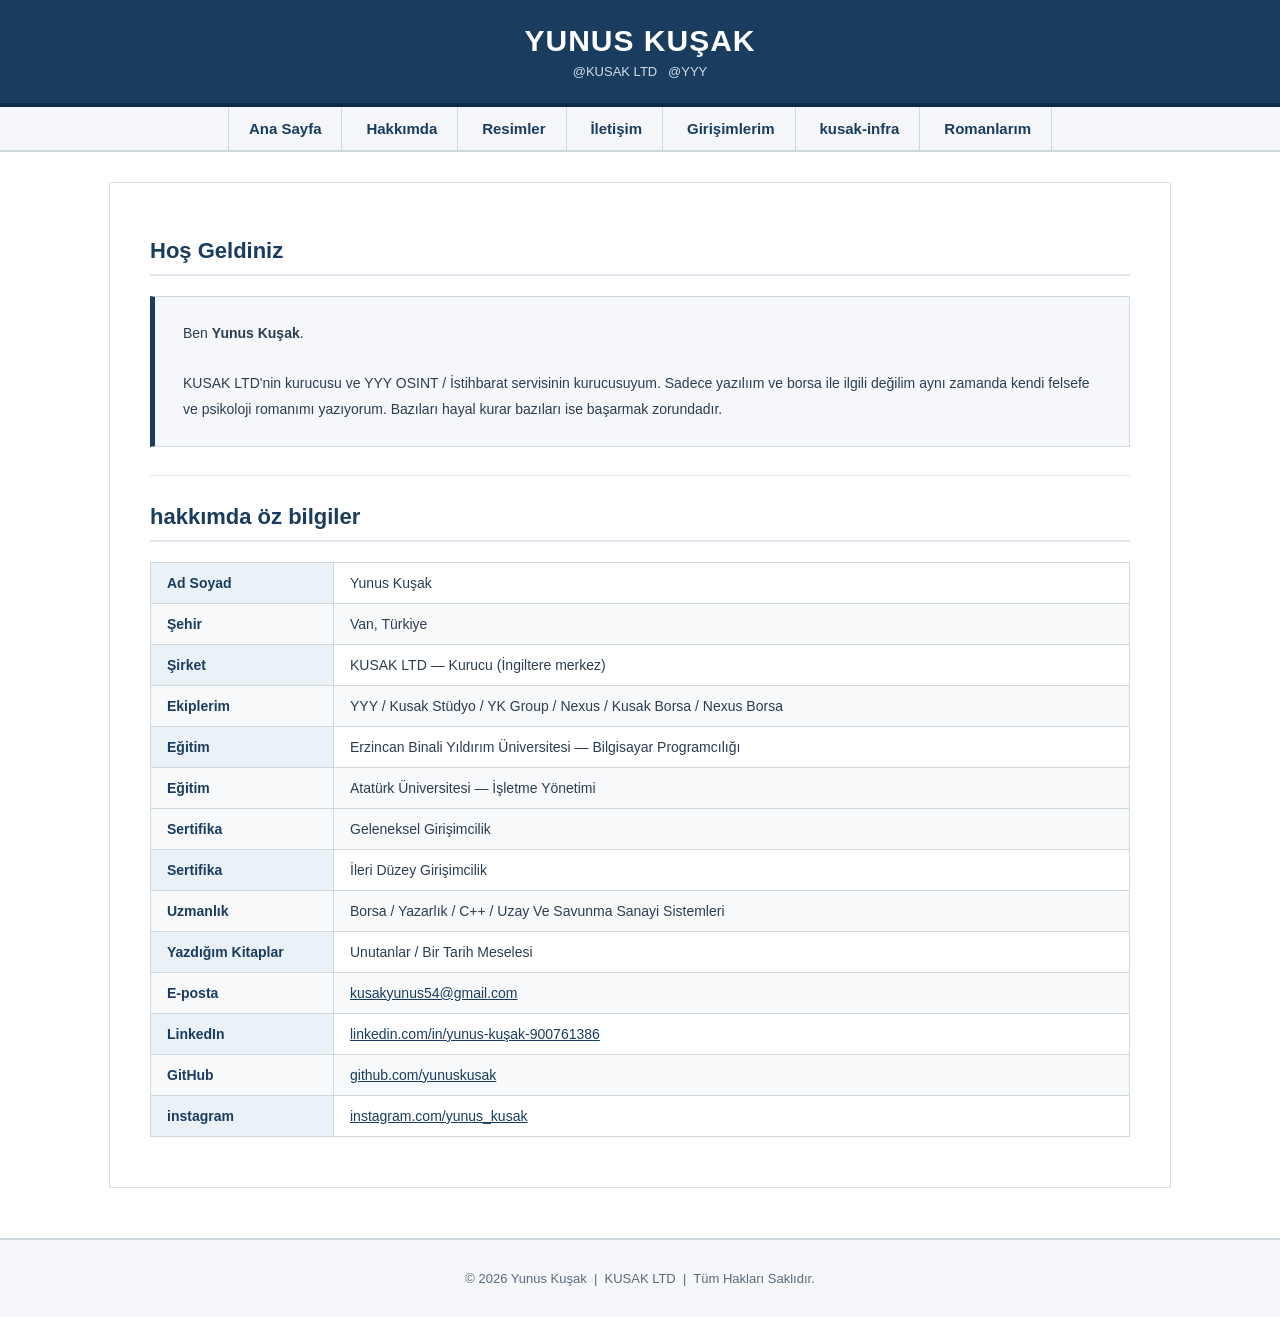
==== index.html @ d1ce20ee "Update index.html" ====
<!DOCTYPE html>
<html>
<head>
    <title>Yunus Kuşak | Ana Sayfa</title>
    <meta http-equiv="Content-Type" content="text/html; charset=utf-8">
    <link rel="stylesheet" href="style.css">
</head>
<body>

<div class="site-header">
    <h1>YUNUS KUŞAK</h1>
    <p>@KUSAK LTD &nbsp; @YYY</p>
</div>

<nav>
    <a href="index.html">Ana Sayfa</a>
    <a href="hakkimda.html">Hakkımda</a>
    <a href="resimler.html">Resimler</a>
    <a href="iletisim.html">İletişim</a>
    <a href="girisimlerim.html">Girişimlerim</a>
    <a href="kusak-infra.html">kusak-infra</a>
    <a href="romanlarim.html">Romanlarım</a>
</nav>

<div class="container">

    <h2>Hoş Geldiniz</h2>

    <div class="kart-kutu">
        <p>
            Ben <b>Yunus Kuşak</b>.<br><br>
            KUSAK LTD'nin kurucusu ve YYY OSINT / İstihbarat servisinin kurucusuyum. Sadece yazılıım ve borsa ile ilgili değilim aynı zamanda kendi felsefe ve psikoloji romanımı yazıyorum. Bazıları hayal kurar bazıları ise başarmak zorundadır. 
        </p>
    </div>

    <hr>

    <h2>hakkımda öz bilgiler</h2>

    <table class="bilgi-tablosu" cellpadding="12" cellspacing="0">
        <tr>
            <td class="bilgi-etiket">Ad Soyad</td>
            <td class="bilgi-deger">Yunus Kuşak</td>
        </tr>
        <tr>
            <td class="bilgi-etiket">Şehir</td>
            <td class="bilgi-deger">Van, Türkiye</td>
        </tr>
        <tr>
            <td class="bilgi-etiket">Şirket</td>
            <td class="bilgi-deger">KUSAK LTD — Kurucu (İngiltere merkez)</td>
        </tr>
         <tr>
    <td class="bilgi-etiket">Ekiplerim</td>
    <td class="bilgi-deger">YYY / Kusak Stüdyo / YK Group / Nexus / Kusak Borsa / Nexus Borsa</td>
        </tr>
        <tr>
            <td class="bilgi-etiket">Eğitim</td>
            <td class="bilgi-deger">Erzincan Binali Yıldırım Üniversitesi — Bilgisayar Programcılığı</td>
        </tr>
        <tr>
            <td class="bilgi-etiket">Eğitim</td>
            <td class="bilgi-deger">Atatürk Üniversitesi — İşletme Yönetimi</td>
            </tr>
        <tr>
         <tr>
            <td class="bilgi-etiket">Sertifika</td>
            <td class="bilgi-deger">Geleneksel Girişimcilik</td>
        </tr>
        <tr>
            <td class="bilgi-etiket">Sertifika</td>
            <td class="bilgi-deger">İleri Düzey Girişimcilik</td>
        </tr>
        <tr>
            <td class="bilgi-etiket">Uzmanlık</td>
            <td class="bilgi-deger">Borsa / Yazarlık / C++ / Uzay Ve Savunma Sanayi Sistemleri</td>
        </tr>
        <tr>
            <td class="bilgi-etiket">Yazdığım Kitaplar</td>
            <td class="bilgi-deger">Unutanlar / Bir Tarih Meselesi</td>
        </tr>
        <tr>
            <td class="bilgi-etiket">E‑posta</td>
            <td class="bilgi-deger"><a href="mailto:kusakyunus54@gmail.com">kusakyunus54@gmail.com</a></td>
        </tr>
        <tr>
            <td class="bilgi-etiket">LinkedIn</td>
            <td class="bilgi-deger">
                <a href="https://www.linkedin.com/in/yunus-kuşak-900761386" target="_blank">
                    linkedin.com/in/yunus-kuşak-900761386
                </a>
            </td>
        </tr>
        <tr>
            <td class="bilgi-etiket">GitHub</td>
            <td class="bilgi-deger">
                <a href="https://github.com/yunuskusak" target="_blank">github.com/yunuskusak</a>
            </td>
        </tr>
         <tr>
    <td class="bilgi-etiket">instagram</td>
    <td class="bilgi-deger">
        <a href="https://www.instagram.com/yunus_kusak" target="_blank">
            instagram.com/yunus_kusak
        </a>
    </td>
</tr>
    </table>

</div>

<footer>
    <p>
        &copy; 2026 Yunus Kuşak &nbsp;|&nbsp; KUSAK LTD &nbsp;|&nbsp; Tüm Hakları Saklıdır.
    </p>
</footer>

</body>
</html>
---- style.css ----
body {
    background-color: #ffffff;
    color: #2c3e50;
    font-family: Arial, Verdana, sans-serif;
    font-size: 14px;
    margin: 0;
    padding: 0;
}

.site-header {
    background-color: #1a3c5e;
    padding: 24px;
    text-align: center;
    border-bottom: 4px solid #0f2a44;
}

.site-header h1 {
    color: #ffffff;
    font-size: 30px;
    margin: 0 0 6px 0;
    letter-spacing: 1px;
}

.site-header p {
    color: #d0dce8;
    font-size: 13px;
    margin: 0;
}

nav {
    background-color: #f4f6f9;
    padding: 0;
    text-align: center;
    border-bottom: 2px solid #cfd8dc;
}

nav a {
    display: inline-block;
    color: #1a3c5e;
    text-decoration: none;
    padding: 13px 20px;
    font-size: 15px;
    font-weight: bold;
    border-right: 1px solid #cfd8dc;
}

nav a:first-child {
    border-left: 1px solid #cfd8dc;
}

nav a:hover {
    background-color: #1a3c5e;
    color: #ffffff;
}

.container {
    width: 980px;
    margin: 30px auto;
    padding: 30px 40px;
    background-color: #ffffff;
    border: 1px solid #dce1e8;
}

h2 {
    color: #1a3c5e;
    font-size: 22px;
    border-bottom: 2px solid #e0e6ed;
    padding-bottom: 10px;
    margin-top: 25px;
    margin-bottom: 15px;
}

h3 {
    color: #2c3e50;
    font-size: 18px;
    margin-top: 20px;
    margin-bottom: 10px;
}

hr {
    border: none;
    border-top: 1px solid #e0e6ed;
    margin: 28px 0;
}

a {
    color: #1a3c5e;
    text-decoration: underline;
}

a:hover {
    color: #c0392b;
}

ul, ol {
    line-height: 1.9;
    padding-left: 25px;
    margin: 10px 0;
}

table {
    border-collapse: collapse;
    width: 100%;
    margin: 20px 0;
    background-color: #ffffff;
    border: 1px solid #b0bec5;
}

table th {
    background-color: #1a3c5e;
    color: #ffffff;
    padding: 12px 14px;
    text-align: left;
    font-size: 14px;
    font-weight: bold;
    border: 1px solid #0f2a44;
}

table td {
    padding: 10px 14px;
    border: 1px solid #cfd8dc;
    color: #2c3e50;
    background-color: #ffffff;
    vertical-align: top;
}

table tr:nth-child(even) td {
    background-color: #f8f9fb;
}

table tr:hover td {
    background-color: #eef3f8;
}

.form-satir {
    margin-bottom: 18px;
}

.form-satir label {
    display: block;
    color: #1a3c5e;
    font-weight: bold;
    margin-bottom: 5px;
    font-size: 14px;
}

.form-satir input[type="text"],
.form-satir input[type="password"],
.form-satir input[type="email"],
.form-satir textarea {
    width: 95%;
    background-color: #ffffff;
    border: 1px solid #90a4ae;
    color: #2c3e50;
    padding: 8px 12px;
    font-family: Arial, sans-serif;
    font-size: 14px;
}

.form-satir input[type="text"]:focus,
.form-satir textarea:focus {
    border-color: #1a3c5e;
    outline: none;
    background-color: #f5faff;
}

.form-satir textarea {
    resize: vertical;
}

input[type="submit"],
input[type="reset"] {
    background-color: #1a3c5e;
    color: #ffffff;
    border: 1px solid #0f2a44;
    padding: 10px 28px;
    font-family: Arial, sans-serif;
    font-size: 14px;
    font-weight: bold;
    cursor: pointer;
    margin-right: 10px;
}

input[type="reset"] {
    background-color: #78909c;
    border: 1px solid #546e7a;
    color: #ffffff;
}

input[type="submit"]:hover {
    background-color: #0f2a44;
}

.form-satir input[type="checkbox"],
.form-satir input[type="radio"] {
    margin-right: 6px;
}

.form-satir .secenekler {
    line-height: 2;
}

.kart-kutu {
    background-color: #f5f7fa;
    border: 1px solid #cfd8dc;
    border-left: 5px solid #1a3c5e;
    padding: 24px 28px;
    margin: 20px 0;
}

.kart-kutu p {
    margin: 0;
    line-height: 1.8;
}

.resim-alan {
    background-color: #ffffff;
    border: 1px solid #cfd8dc;
    display: inline-block;
    padding: 8px;
    margin: 10px;
    text-align: center;
    vertical-align: top;
    width: 260px;
}

.resim-alan p {
    color: #555555;
    font-size: 13px;
    margin: 8px 0 0 0;
    font-weight: bold;
}

.resim-alan img {
    width: 260px;
    height: 180px;
    background-color: #eceff1;
    display: block;
    border: 1px solid #b0bec5;
}

.iframe-sarici {
    border: 1px solid #b0bec5;
    margin: 20px 0;
    background-color: #ffffff;
    padding: 6px;
}

.profil-resim {
    border: 3px solid #1a3c5e;
    padding: 3px;
    background-color: #ffffff;
}

.bilgi-tablosu {
    width: 100%;
    border: 1px solid #b0bec5;
    border-collapse: collapse;
    background-color: #ffffff;
}

.bilgi-tablosu td {
    border: 1px solid #cfd8dc;
    padding: 12px 16px;
    vertical-align: top;
}

.bilgi-etiket {
    background-color: #eaf2f8;
    width: 150px;
    color: #1a3c5e;
    font-weight: bold;
}

.bilgi-deger {
    background-color: #ffffff;
    color: #2c3e50;
}

.girisim-tablosu {
    width: 100%;
    border: 1px solid #b0bec5;
    border-collapse: collapse;
    background-color: #ffffff;
}

.girisim-tablosu th {
    background-color: #1a3c5e;
    color: #ffffff;
    padding: 12px 14px;
    text-align: left;
    font-weight: bold;
    border: 1px solid #0f2a44;
}

.girisim-tablosu td {
    border: 1px solid #cfd8dc;
    padding: 10px 14px;
    vertical-align: top;
    color: #2c3e50;
    background-color: #ffffff;
}

.girisim-tablosu tr:nth-child(even) td {
    background-color: #f8f9fb;
}

.girisim-tablosu tr:hover td {
    background-color: #eef3f8;
}

ul.gelismeler {
    list-style-type: square;
    color: #2c3e50;
    line-height: 2;
    padding-left: 25px;
    margin: 15px 0;
}

ul.gelismeler li b {
    color: #1a3c5e;
}

footer {
    background-color: #f4f6f9;
    border-top: 2px solid #cfd8dc;
    text-align: center;
    padding: 18px;
    color: #5a6a7a;
    font-size: 13px;
    margin-top: 50px;
}

footer a {
    color: #1a3c5e;
    text-decoration: none;
}

footer a:hover {
    color: #c0392b;
}
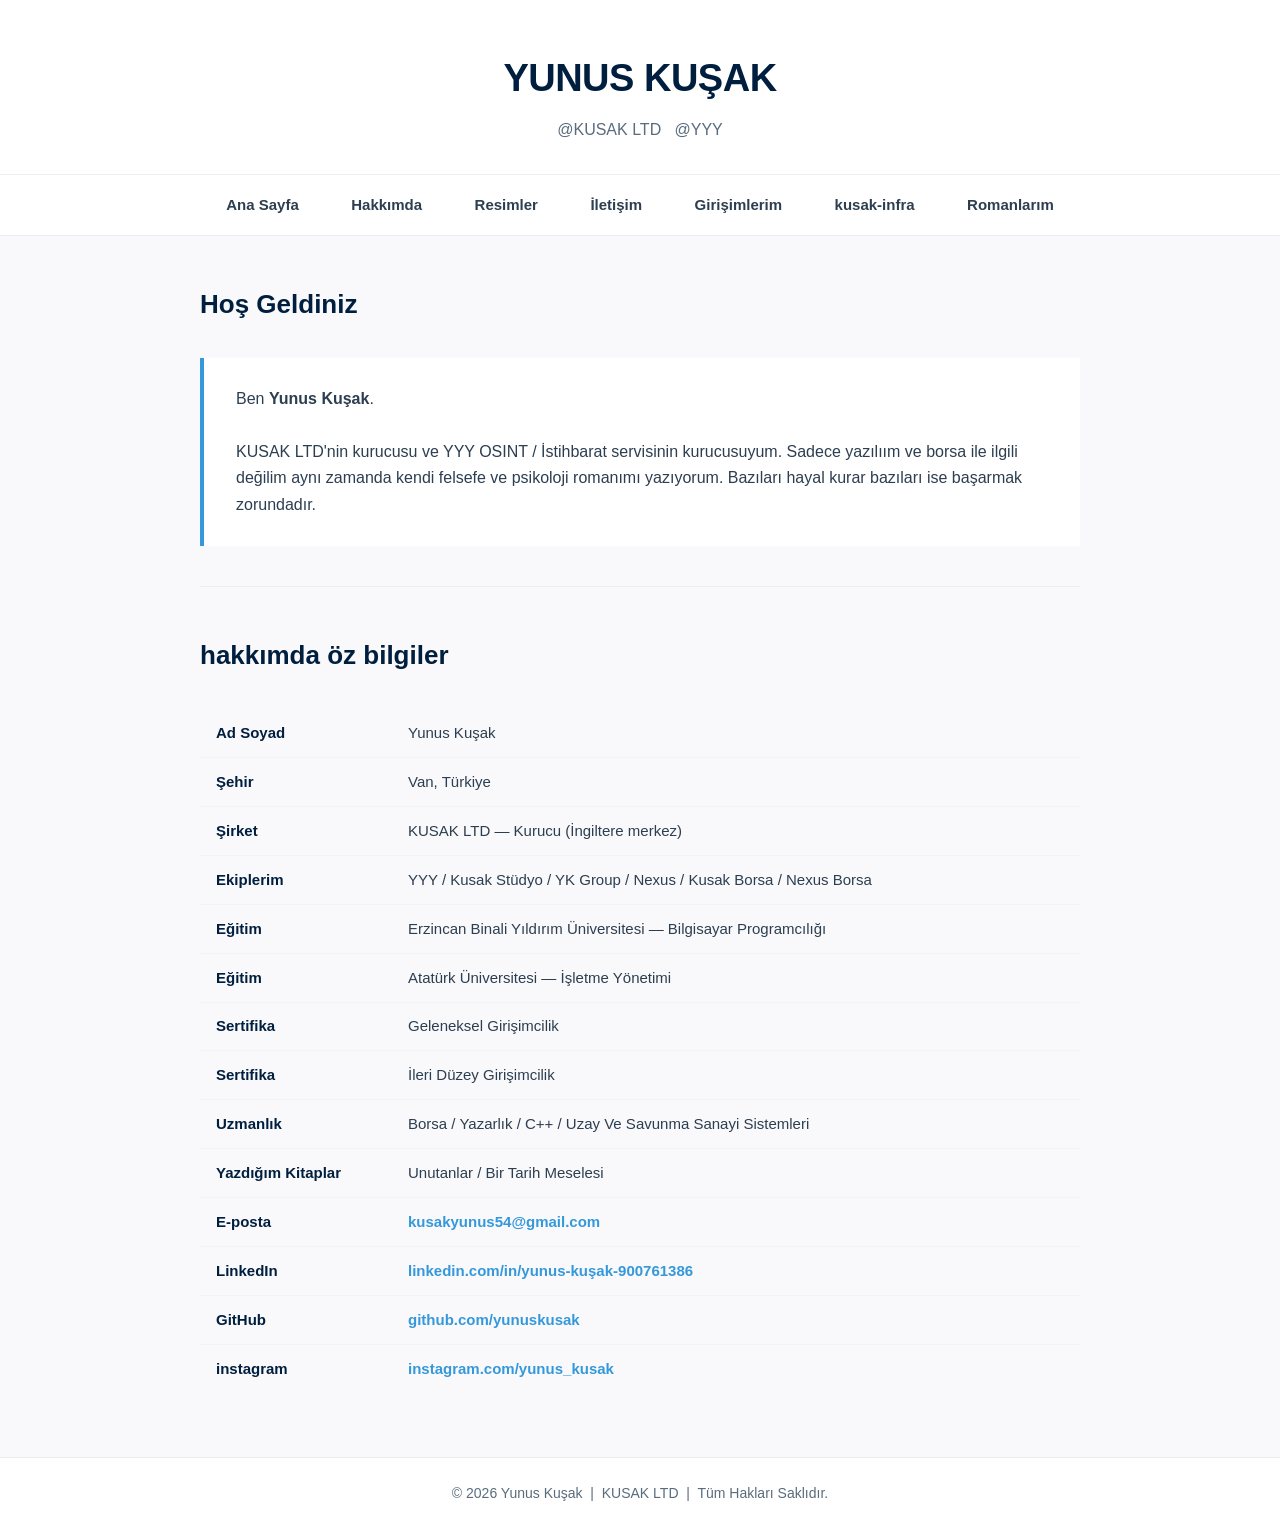
==== commit 76e85ae2: "Update index.html" ====
--- a/index.html
+++ b/index.html
@@ -4,6 +4,73 @@
     <title>Yunus Kuşak | Ana Sayfa</title>
     <meta http-equiv="Content-Type" content="text/html; charset=utf-8">
     <link rel="stylesheet" href="style.css">
+
+    <script type="application/ld+json">
+    {
+      "@context": "https://schema.org",
+      "@type": "Person",
+      "name": "Yunus Kuşak",
+      "alternateName": "Yunus Kusak",
+      "url": "https://yunuskusak.cloud",
+      "email": "kusakyunus54@gmail.com",
+      "homeLocation": {
+        "@type": "Place",
+        "name": "Van, Türkiye"
+      },
+      "jobTitle": "Kurucu",
+      "worksFor": [
+        {
+          "@type": "Organization",
+          "name": "KUSAK LTD"
+        },
+        {
+          "@type": "Organization",
+          "name": "YYY"
+        },
+        {
+          "@type": "Organization",
+          "name": "Kusak Stüdyo"
+        },
+        {
+          "@type": "Organization",
+          "name": "YK Group"
+        },
+        {
+          "@type": "Organization",
+          "name": "Nexus"
+        },
+        {
+          "@type": "Organization",
+          "name": "Kusak Borsa"
+        },
+        {
+          "@type": "Organization",
+          "name": "Nexus Borsa"
+        }
+      ],
+      "alumniOf": [
+        {
+          "@type": "EducationalOrganization",
+          "name": "Erzincan Binali Yıldırım Üniversitesi"
+        },
+        {
+          "@type": "EducationalOrganization",
+          "name": "Atatürk Üniversitesi"
+        }
+      ],
+      "knowsAbout": [
+        "Borsa",
+        "Yazarlık",
+        "C++",
+        "Uzay Ve Savunma Sanayi Sistemleri"
+      ],
+      "sameAs": [
+        "https://www.linkedin.com/in/yunus-kuşak-900761386",
+        "https://github.com/yunuskusak",
+        "https://www.instagram.com/yunus_kusak"
+      ]
+    }
+    </script>
 </head>
 <body>
 
--- a/style.css
+++ b/style.css
@@ -1,341 +1,337 @@
+
+
+* {
+  margin: 0;
+  padding: 0;
+}
+
 body {
-    background-color: #ffffff;
-    color: #2c3e50;
-    font-family: Arial, Verdana, sans-serif;
-    font-size: 14px;
-    margin: 0;
-    padding: 0;
+  background-color: #F9F9FB;
+  color: #2C3E50;
+  font-family: 'Inter', 'Segoe UI', 'Roboto', Arial, Verdana, sans-serif;
+  font-size: 16px;
+  line-height: 1.6;
 }
 
 .site-header {
-    background-color: #1a3c5e;
-    padding: 24px;
-    text-align: center;
-    border-bottom: 4px solid #0f2a44;
+  background-color: #FFFFFF;
+  padding: 48px 24px 32px 24px;
+  text-align: center;
+  border-bottom: 1px solid #EAEDF2;
 }
 
 .site-header h1 {
-    color: #ffffff;
-    font-size: 30px;
-    margin: 0 0 6px 0;
-    letter-spacing: 1px;
+  color: #001F3F;
+  font-size: 38px;
+  font-weight: bold;
+  letter-spacing: -0.5px;
+  margin-bottom: 8px;
 }
 
 .site-header p {
-    color: #d0dce8;
-    font-size: 13px;
-    margin: 0;
+  color: #5A6C7D;
+  font-size: 16px;
 }
 
 nav {
-    background-color: #f4f6f9;
-    padding: 0;
-    text-align: center;
-    border-bottom: 2px solid #cfd8dc;
+  background-color: #FFFFFF;
+  padding: 0;
+  text-align: center;
+  border-bottom: 1px solid #EAEDF2;
 }
 
 nav a {
-    display: inline-block;
-    color: #1a3c5e;
-    text-decoration: none;
-    padding: 13px 20px;
-    font-size: 15px;
-    font-weight: bold;
-    border-right: 1px solid #cfd8dc;
-}
-
-nav a:first-child {
-    border-left: 1px solid #cfd8dc;
+  display: inline-block;
+  color: #2C3E50;
+  text-decoration: none;
+  padding: 18px 24px;
+  font-size: 15px;
+  font-weight: bold;
 }
 
 nav a:hover {
-    background-color: #1a3c5e;
-    color: #ffffff;
+  color: #3498DB;
+  background-color: #F0F4F8;
 }
 
 .container {
-    width: 980px;
-    margin: 30px auto;
-    padding: 30px 40px;
-    background-color: #ffffff;
-    border: 1px solid #dce1e8;
+  width: 880px;
+  margin: 48px auto;
+  padding: 0 24px;
 }
 
 h2 {
-    color: #1a3c5e;
-    font-size: 22px;
-    border-bottom: 2px solid #e0e6ed;
-    padding-bottom: 10px;
-    margin-top: 25px;
-    margin-bottom: 15px;
+  color: #001F3F;
+  font-size: 26px;
+  font-weight: bold;
+  margin-top: 48px;
+  margin-bottom: 20px;
 }
 
 h3 {
-    color: #2c3e50;
-    font-size: 18px;
-    margin-top: 20px;
-    margin-bottom: 10px;
+  color: #2C3E50;
+  font-size: 19px;
+  font-weight: bold;
+  margin-top: 32px;
+  margin-bottom: 12px;
 }
 
 hr {
-    border: none;
-    border-top: 1px solid #e0e6ed;
-    margin: 28px 0;
+  border: none;
+  border-top: 1px solid #EAEDF2;
+  margin: 40px 0;
 }
 
 a {
-    color: #1a3c5e;
-    text-decoration: underline;
+  color: #3498DB;
+  text-decoration: none;
+  font-weight: bold;
 }
 
 a:hover {
-    color: #c0392b;
+  color: #001F3F;
+  text-decoration: underline;
 }
 
 ul, ol {
-    line-height: 1.9;
-    padding-left: 25px;
-    margin: 10px 0;
+  padding-left: 24px;
+  margin: 16px 0;
+  line-height: 1.7;
+  color: #2C3E50;
 }
 
 table {
-    border-collapse: collapse;
-    width: 100%;
-    margin: 20px 0;
-    background-color: #ffffff;
-    border: 1px solid #b0bec5;
-}
-
-table th {
-    background-color: #1a3c5e;
-    color: #ffffff;
-    padding: 12px 14px;
-    text-align: left;
-    font-size: 14px;
-    font-weight: bold;
-    border: 1px solid #0f2a44;
-}
-
-table td {
-    padding: 10px 14px;
-    border: 1px solid #cfd8dc;
-    color: #2c3e50;
-    background-color: #ffffff;
-    vertical-align: top;
-}
-
-table tr:nth-child(even) td {
-    background-color: #f8f9fb;
-}
-
-table tr:hover td {
-    background-color: #eef3f8;
+  border-collapse: collapse;
+  width: 100%;
+  margin: 32px 0;
+  background-color: transparent;
+  border: 1px solid #E1E6EC;
+}
+
+th {
+  background-color: #F0F4F8;
+  color: #001F3F;
+  padding: 14px 16px;
+  text-align: left;
+  font-weight: bold;
+  font-size: 14px;
+  letter-spacing: 0.3px;
+  border-bottom: 1px solid #E1E6EC;
+}
+
+td {
+  padding: 12px 16px;
+  border-bottom: 1px solid #F1F3F6;
+  color: #2C3E50;
+  background-color: #FFFFFF;
+  vertical-align: middle;
+  font-size: 15px;
+}
+
+tr:last-child td {
+  border-bottom: none;
+}
+
+tr:hover td {
+  background-color: #F9FBFD;
+}
+
+.kart-kutu {
+  background-color: #FFFFFF;
+  border: none;
+  border-left: 4px solid #3498DB;
+  padding: 28px 32px;
+  margin: 32px 0;
+}
+
+.kart-kutu p {
+  margin-bottom: 12px;
+  color: #2C3E50;
+  line-height: 1.65;
+}
+
+.kart-kutu p:last-child {
+  margin-bottom: 0;
 }
 
 .form-satir {
-    margin-bottom: 18px;
-}
-
-.form-satir label {
-    display: block;
-    color: #1a3c5e;
-    font-weight: bold;
-    margin-bottom: 5px;
-    font-size: 14px;
-}
-
-.form-satir input[type="text"],
-.form-satir input[type="password"],
-.form-satir input[type="email"],
-.form-satir textarea {
-    width: 95%;
-    background-color: #ffffff;
-    border: 1px solid #90a4ae;
-    color: #2c3e50;
-    padding: 8px 12px;
-    font-family: Arial, sans-serif;
-    font-size: 14px;
-}
-
-.form-satir input[type="text"]:focus,
-.form-satir textarea:focus {
-    border-color: #1a3c5e;
-    outline: none;
-    background-color: #f5faff;
-}
-
-.form-satir textarea {
-    resize: vertical;
+  margin-bottom: 28px;
+}
+
+label {
+  display: block;
+  color: #001F3F;
+  font-weight: bold;
+  font-size: 15px;
+  margin-bottom: 8px;
+}
+
+input[type="text"],
+input[type="password"],
+input[type="email"],
+textarea {
+  width: 100%;
+  max-width: 600px;
+  background-color: #FFFFFF;
+  border: 1px solid #DDE1E7;
+  color: #2C3E50;
+  padding: 12px 16px;
+  font-family: inherit;
+  font-size: 16px;
+}
+
+input:focus,
+textarea:focus {
+  border-color: #3498DB;
+  outline: none;
+  background-color: #F5FAFF;
+}
+
+textarea {
+  vertical-align: top;
 }
 
 input[type="submit"],
 input[type="reset"] {
-    background-color: #1a3c5e;
-    color: #ffffff;
-    border: 1px solid #0f2a44;
-    padding: 10px 28px;
-    font-family: Arial, sans-serif;
-    font-size: 14px;
-    font-weight: bold;
-    cursor: pointer;
-    margin-right: 10px;
+  background-color: #3498DB;
+  color: #FFFFFF;
+  border: none;
+  padding: 12px 32px;
+  font-family: inherit;
+  font-size: 16px;
+  font-weight: bold;
+  margin-right: 12px;
 }
 
 input[type="reset"] {
-    background-color: #78909c;
-    border: 1px solid #546e7a;
-    color: #ffffff;
+  background-color: #E1E6EC;
+  color: #2C3E50;
 }
 
 input[type="submit"]:hover {
-    background-color: #0f2a44;
-}
-
-.form-satir input[type="checkbox"],
-.form-satir input[type="radio"] {
-    margin-right: 6px;
-}
-
-.form-satir .secenekler {
-    line-height: 2;
-}
-
-.kart-kutu {
-    background-color: #f5f7fa;
-    border: 1px solid #cfd8dc;
-    border-left: 5px solid #1a3c5e;
-    padding: 24px 28px;
-    margin: 20px 0;
-}
-
-.kart-kutu p {
-    margin: 0;
-    line-height: 1.8;
+  background-color: #001F3F;
+}
+
+input[type="reset"]:hover {
+  background-color: #CFD6DF;
+}
+
+input[type="checkbox"],
+input[type="radio"] {
+  margin-right: 8px;
+}
+
+.secenekler {
+  line-height: 2;
 }
 
 .resim-alan {
-    background-color: #ffffff;
-    border: 1px solid #cfd8dc;
-    display: inline-block;
-    padding: 8px;
-    margin: 10px;
-    text-align: center;
-    vertical-align: top;
-    width: 260px;
+  background-color: #FFFFFF;
+  border: 1px solid #EAEDF2;
+  display: inline-block;
+  padding: 12px;
+  margin: 12px;
+  text-align: center;
+  vertical-align: top;
+  width: 240px;
 }
 
 .resim-alan p {
-    color: #555555;
-    font-size: 13px;
-    margin: 8px 0 0 0;
-    font-weight: bold;
+  color: #2C3E50;
+  font-size: 14px;
+  font-weight: bold;
+  margin: 10px 0 0 0;
 }
 
 .resim-alan img {
-    width: 260px;
-    height: 180px;
-    background-color: #eceff1;
-    display: block;
-    border: 1px solid #b0bec5;
-}
-
-.iframe-sarici {
-    border: 1px solid #b0bec5;
-    margin: 20px 0;
-    background-color: #ffffff;
-    padding: 6px;
+  width: 100%;
+  height: auto;
+  background-color: #F0F4F8;
+  display: block;
+  border: 1px solid #EAEDF2;
 }
 
 .profil-resim {
-    border: 3px solid #1a3c5e;
-    padding: 3px;
-    background-color: #ffffff;
-}
-
-.bilgi-tablosu {
-    width: 100%;
-    border: 1px solid #b0bec5;
-    border-collapse: collapse;
-    background-color: #ffffff;
-}
-
-.bilgi-tablosu td {
-    border: 1px solid #cfd8dc;
-    padding: 12px 16px;
-    vertical-align: top;
+  border: 2px solid #3498DB;
+  padding: 3px;
+  background-color: #FFFFFF;
+}
+
+.bilgi-tablosu,
+.girisim-tablosu {
+  background-color: transparent;
+  border: none;
+}
+
+.bilgi-tablosu td,
+.girisim-tablosu td {
+  background-color: transparent;
 }
 
 .bilgi-etiket {
-    background-color: #eaf2f8;
-    width: 150px;
-    color: #1a3c5e;
-    font-weight: bold;
+  background-color: #F0F4F8;
+  width: 160px;
+  color: #001F3F;
+  font-weight: bold;
 }
 
 .bilgi-deger {
-    background-color: #ffffff;
-    color: #2c3e50;
-}
-
-.girisim-tablosu {
-    width: 100%;
-    border: 1px solid #b0bec5;
-    border-collapse: collapse;
-    background-color: #ffffff;
-}
-
-.girisim-tablosu th {
-    background-color: #1a3c5e;
-    color: #ffffff;
-    padding: 12px 14px;
-    text-align: left;
-    font-weight: bold;
-    border: 1px solid #0f2a44;
-}
-
-.girisim-tablosu td {
-    border: 1px solid #cfd8dc;
-    padding: 10px 14px;
-    vertical-align: top;
-    color: #2c3e50;
-    background-color: #ffffff;
-}
-
-.girisim-tablosu tr:nth-child(even) td {
-    background-color: #f8f9fb;
-}
-
-.girisim-tablosu tr:hover td {
-    background-color: #eef3f8;
-}
-
-ul.gelismeler {
-    list-style-type: square;
-    color: #2c3e50;
-    line-height: 2;
-    padding-left: 25px;
-    margin: 15px 0;
-}
-
-ul.gelismeler li b {
-    color: #1a3c5e;
+  background-color: #FFFFFF;
+  color: #2C3E50;
 }
 
 footer {
-    background-color: #f4f6f9;
-    border-top: 2px solid #cfd8dc;
-    text-align: center;
-    padding: 18px;
-    color: #5a6a7a;
-    font-size: 13px;
-    margin-top: 50px;
+  background-color: #FFFFFF;
+  border-top: 1px solid #EAEDF2;
+  text-align: center;
+  padding: 24px;
+  color: #5A6C7D;
+  font-size: 14px;
+  margin-top: 64px;
 }
 
 footer a {
-    color: #1a3c5e;
-    text-decoration: none;
+  color: #3498DB;
+  text-decoration: none;
+  font-weight: bold;
 }
 
 footer a:hover {
-    color: #c0392b;
-}
+  color: #001F3F;
+}
+
+.tesekkur-bolum {
+  background-color: #FFFFFF;
+  border: 1px solid #EAEDF2;
+  padding: 32px 24px;
+  margin-top: 40px;
+  text-align: center;
+}
+
+.tesekkur-bolum h2 {
+  color: #001F3F;
+  margin-bottom: 20px;
+}
+
+.tesekkur-bolum h3 {
+  color: #3498DB;
+}
+
+.tesekkur-bolum p {
+  color: #2C3E50;
+  max-width: 600px;
+  margin: 0 auto 16px auto;
+}
+
+.tesekkur-bolum .isim-listesi {
+  list-style: none;
+  padding: 0;
+  text-align: center;
+}
+
+.tesekkur-bolum .isim-listesi li {
+  display: inline-block;
+  margin: 6px 12px;
+  font-weight: bold;
+  color: #2C3E50;
+}
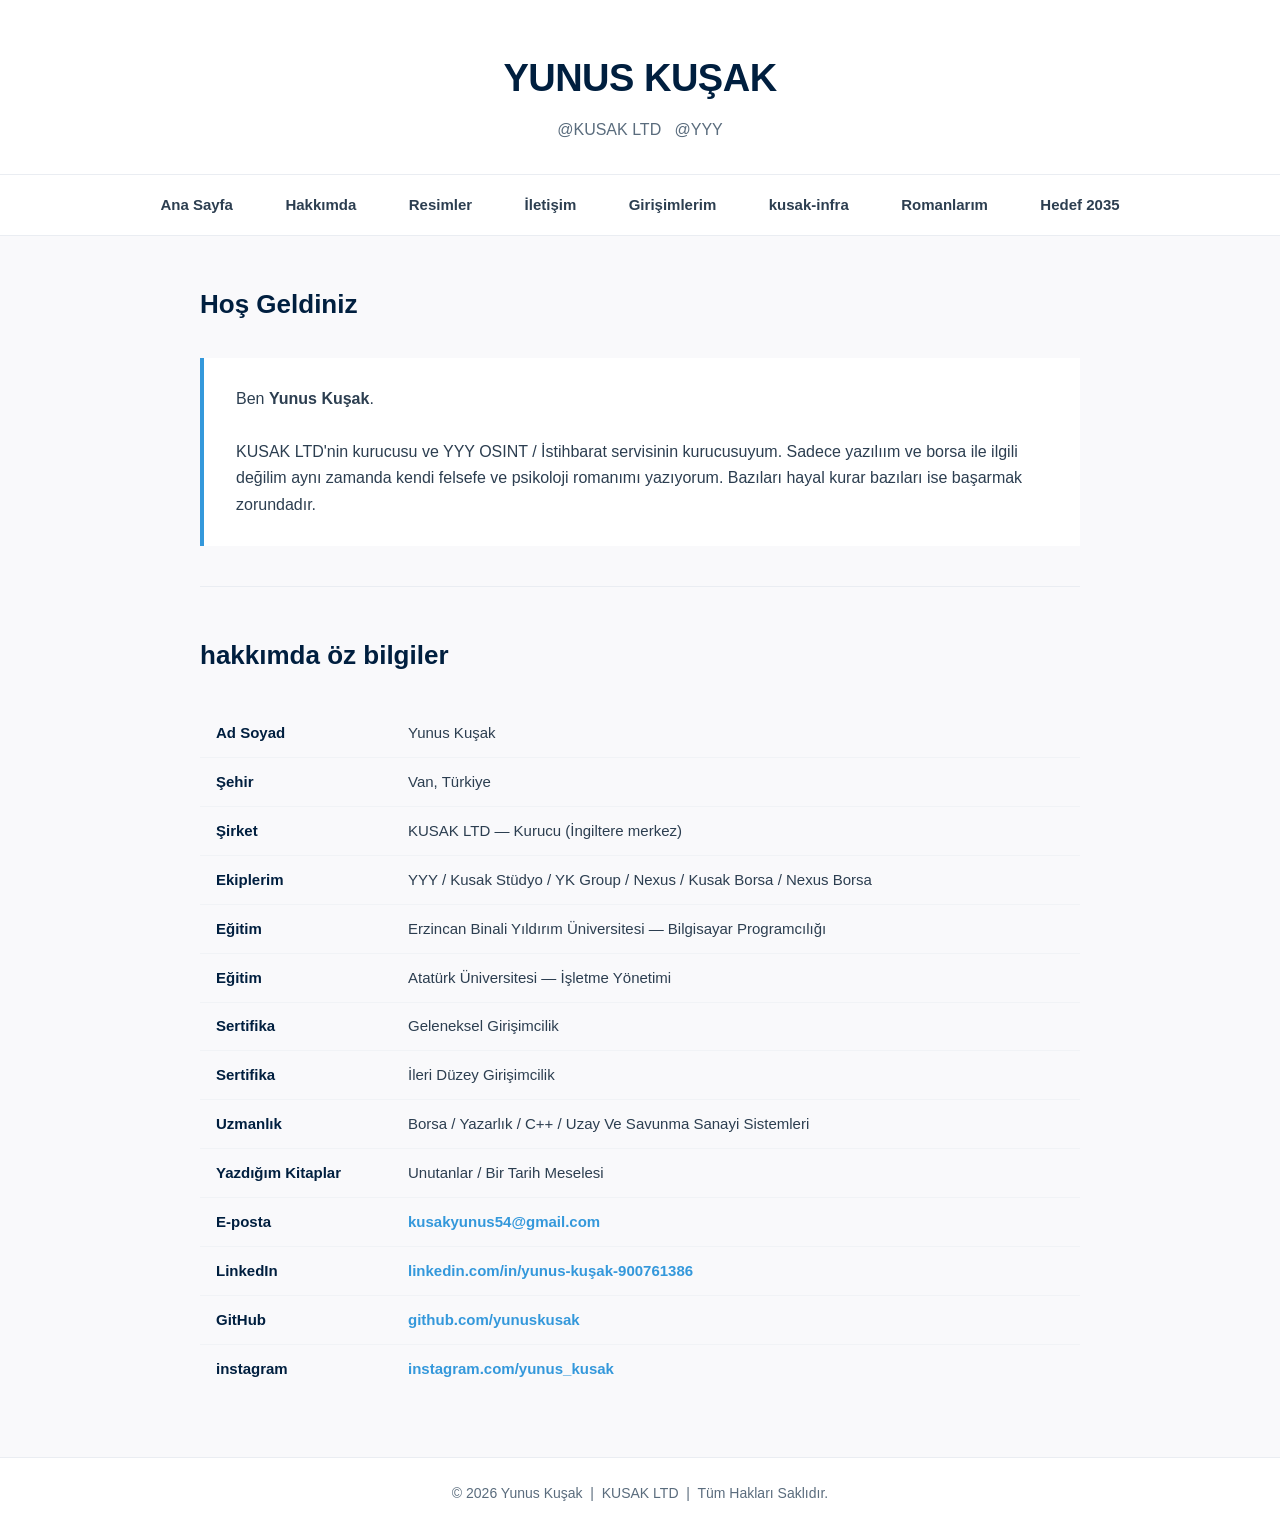
==== commit d84a7e33: "Update index.html" ====
--- a/index.html
+++ b/index.html
@@ -87,6 +87,7 @@
     <a href="girisimlerim.html">Girişimlerim</a>
     <a href="kusak-infra.html">kusak-infra</a>
     <a href="romanlarim.html">Romanlarım</a>
+    <a href="hedef2035.html">Hedef 2035</a>
 </nav>
 
 <div class="container">
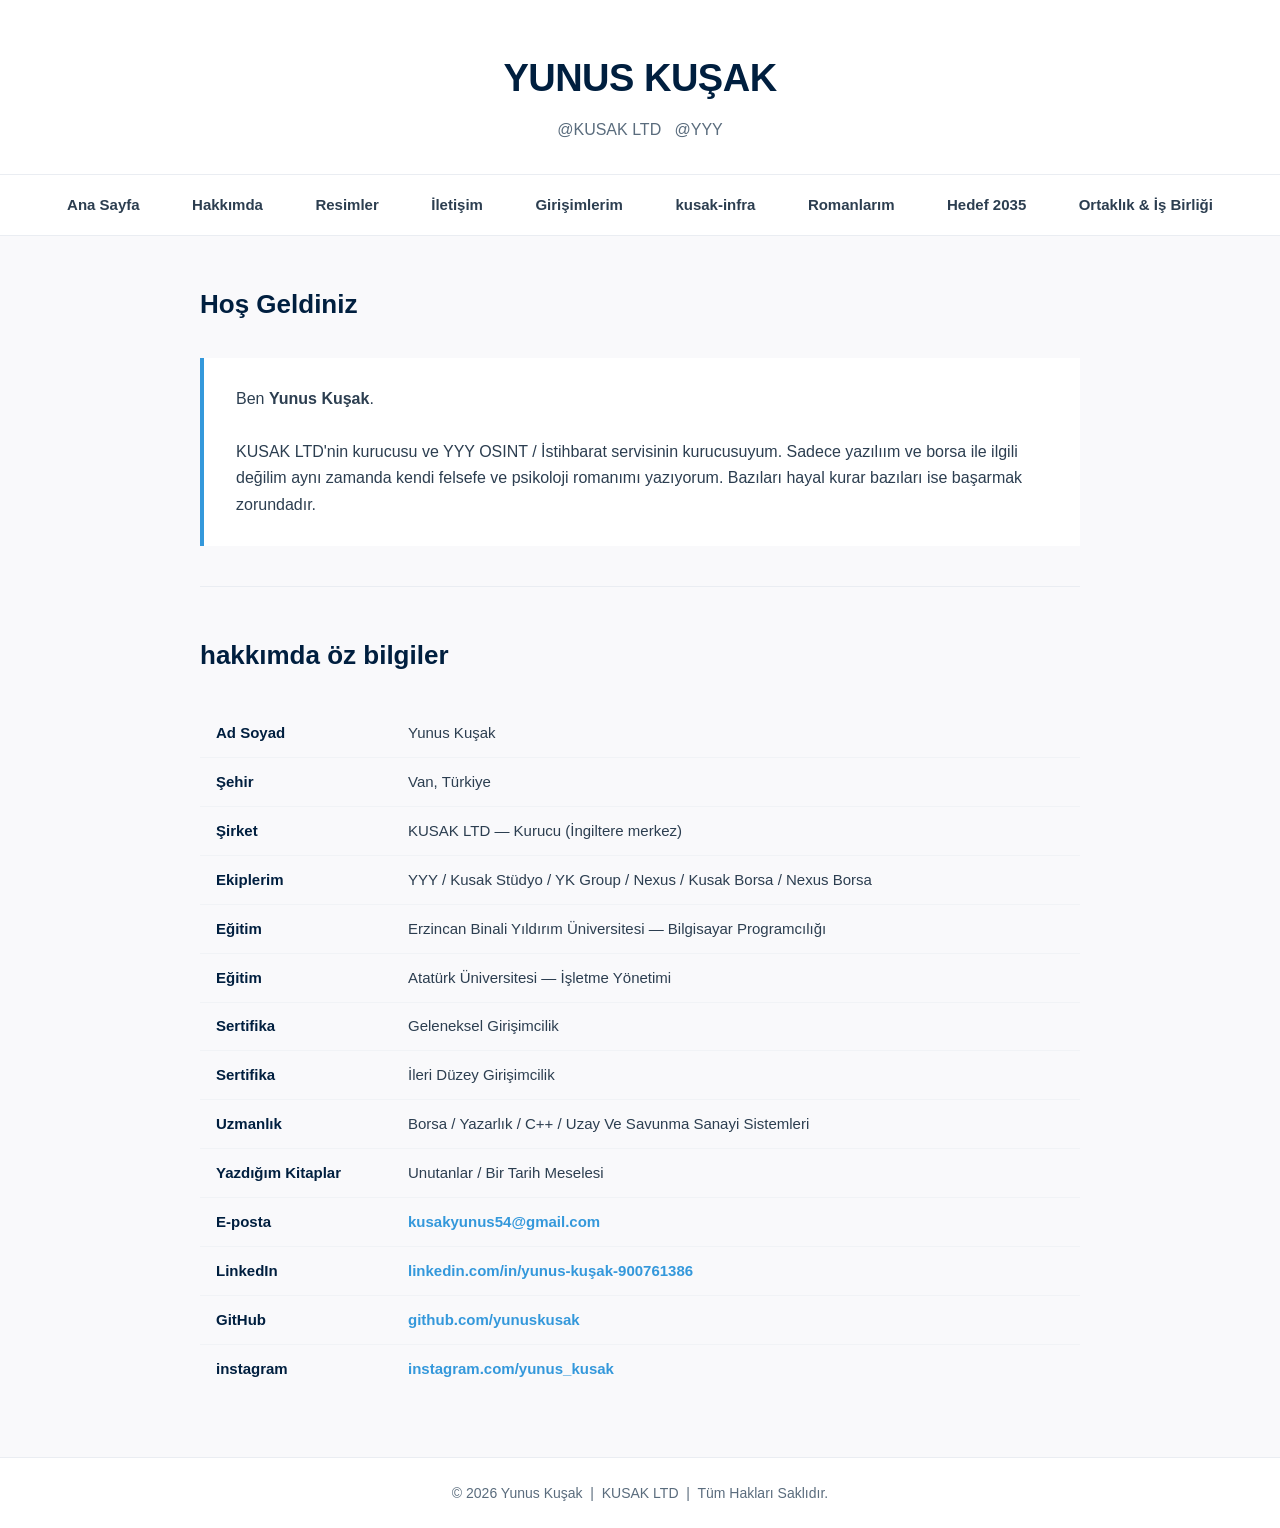
==== commit 5e29b86b: "Update index.html" ====
--- a/index.html
+++ b/index.html
@@ -88,6 +88,7 @@
     <a href="kusak-infra.html">kusak-infra</a>
     <a href="romanlarim.html">Romanlarım</a>
     <a href="hedef2035.html">Hedef 2035</a>
+    <a href="ortaklik.html">Ortaklık & İş Birliği</a>
 </nav>
 
 <div class="container">
